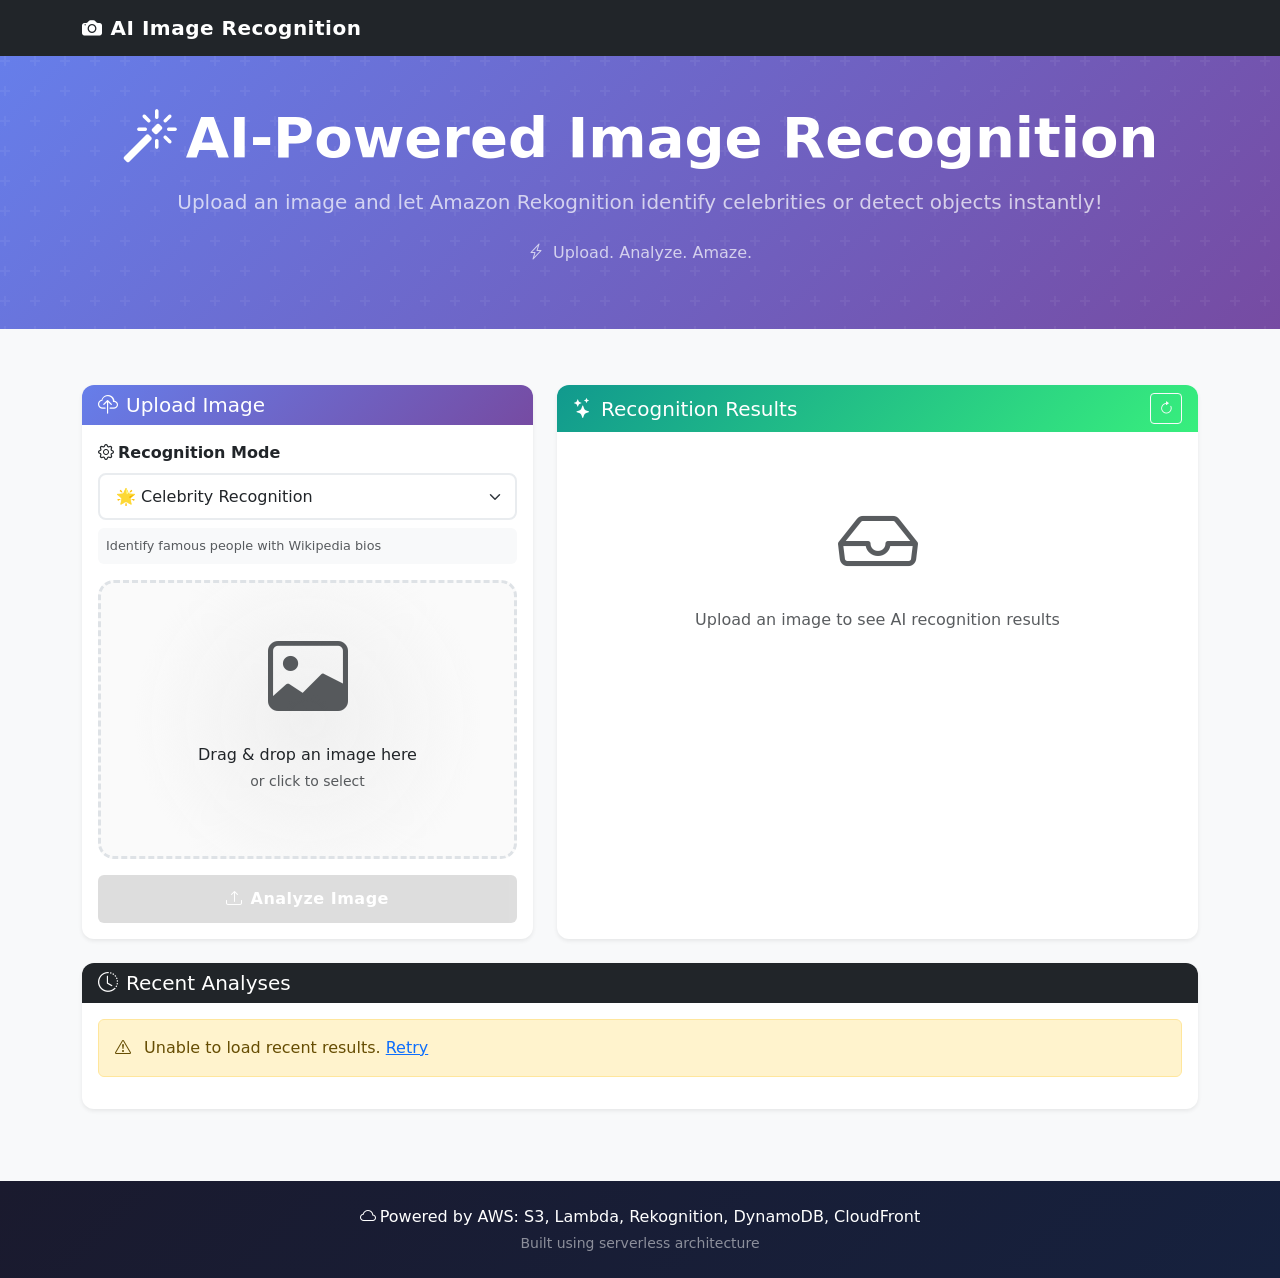
==== website/index.html @ 0dcba311 "Initial commit: Image Recognition App with web UI, dual mode (celebrity/labels), delete functionalit" ====
<!DOCTYPE html>
<html lang="en">
<head>
    <meta charset="UTF-8">
    <meta name="viewport" content="width=device-width, initial-scale=1.0">
    <title>AI Image Recognition</title>
    <link rel="icon" type="image/svg+xml" href="favicon.svg">
    <link href="https://cdn.jsdelivr.net/npm/bootstrap@5.3.0/dist/css/bootstrap.min.css" rel="stylesheet">
    <link href="https://cdn.jsdelivr.net/npm/bootstrap-icons@1.10.0/font/bootstrap-icons.css" rel="stylesheet">
    <link href="styles.css" rel="stylesheet">
</head>
<body>
    <!-- Navigation -->
    <nav class="navbar navbar-expand-lg navbar-dark bg-dark">
        <div class="container">
            <a class="navbar-brand" href="#">
                <i class="bi bi-camera-fill me-2"></i>AI Image Recognition
            </a>
        </div>
    </nav>

    <!-- Hero Section -->
    <section class="hero-section text-center py-5">
        <div class="container">
            <h1 class="display-4 fw-bold mb-3">
                <i class="bi bi-magic me-2"></i>AI-Powered Image Recognition
            </h1>
            <p class="lead text-muted mb-4">
                Upload an image and let Amazon Rekognition identify celebrities or detect objects instantly!
            </p>
            <p class="text-muted">
                <i class="bi bi-lightning-charge me-1"></i>
                Upload. Analyze. Amaze.
            </p>
        </div>
    </section>

    <!-- Main Content -->
    <main class="container py-4">
        <div class="row g-4">
            <!-- Upload Section -->
            <div class="col-lg-5">
                <div class="card shadow-sm h-100">
                    <div class="card-header bg-primary text-white">
                        <h5 class="mb-0"><i class="bi bi-cloud-upload me-2"></i>Upload Image</h5>
                    </div>
                    <div class="card-body">
                        <!-- Mode Selector -->
                        <div class="mb-3">
                            <label for="modeSelect" class="form-label fw-bold">
                                <i class="bi bi-gear me-1"></i>Recognition Mode
                            </label>
                            <select id="modeSelect" class="form-select">
                                <option value="celebrity" selected>🌟 Celebrity Recognition</option>
                                <option value="labels">🏷️ Object & Scene Detection</option>
                            </select>
                            <div class="form-text" id="modeDescription">
                                Identify famous people with Wikipedia bios
                            </div>
                        </div>

                        <!-- Drop Zone -->
                        <div id="dropZone" class="drop-zone mb-3">
                            <i class="bi bi-image display-1 text-muted"></i>
                            <p class="mt-3 mb-1">Drag & drop an image here</p>
                            <p class="text-muted small">or click to select</p>
                            <input type="file" id="fileInput" accept="image/jpeg,image/png" class="d-none">
                        </div>

                        <!-- Preview -->
                        <div id="previewContainer" class="d-none mb-3">
                            <img id="imagePreview" class="img-fluid rounded" alt="Preview">
                            <p id="fileName" class="text-muted small mt-2 mb-0"></p>
                        </div>

                        <!-- Upload Button -->
                        <button id="uploadBtn" class="btn btn-primary w-100" disabled>
                            <i class="bi bi-upload me-2"></i>Analyze Image
                        </button>

                        <!-- Progress -->
                        <div id="progressContainer" class="d-none mt-3">
                            <div class="progress">
                                <div id="progressBar" class="progress-bar progress-bar-striped progress-bar-animated" 
                                     role="progressbar" style="width: 0%"></div>
                            </div>
                            <p id="progressText" class="text-center text-muted small mt-2">Uploading...</p>
                        </div>

                        <!-- Status Messages -->
                        <div id="statusMessage" class="mt-3 d-none"></div>
                    </div>
                </div>
            </div>

            <!-- Results Section -->
            <div class="col-lg-7">
                <div class="card shadow-sm h-100">
                    <div class="card-header bg-success text-white d-flex justify-content-between align-items-center">
                        <h5 class="mb-0"><i class="bi bi-stars me-2"></i>Recognition Results</h5>
                        <button id="refreshBtn" class="btn btn-sm btn-outline-light">
                            <i class="bi bi-arrow-clockwise"></i>
                        </button>
                    </div>
                    <div class="card-body" id="resultsContainer">
                        <div class="text-center text-muted py-5">
                            <i class="bi bi-inbox display-1"></i>
                            <p class="mt-3">Upload an image to see AI recognition results</p>
                        </div>
                    </div>
                </div>
            </div>
        </div>

        <!-- Recent Results -->
        <div class="row mt-4">
            <div class="col-12">
                <div class="card shadow-sm">
                    <div class="card-header bg-dark text-white">
                        <h5 class="mb-0"><i class="bi bi-clock-history me-2"></i>Recent Analyses</h5>
                    </div>
                    <div class="card-body" id="recentResults">
                        <div class="text-center text-muted py-4">
                            <i class="bi bi-hourglass-split display-4"></i>
                            <p class="mt-2">Loading recent results...</p>
                        </div>
                    </div>
                </div>
            </div>
        </div>
    </main>

    <!-- Footer -->
    <footer class="bg-dark text-white py-4 mt-5">
        <div class="container text-center">
            <p class="mb-1">
                <i class="bi bi-cloud me-1"></i>Powered by AWS: S3, Lambda, Rekognition, DynamoDB, CloudFront
            </p>
            <p class="text-white-50 small mb-0">Built using serverless architecture</p>
        </div>
    </footer>

    <script src="https://cdn.jsdelivr.net/npm/bootstrap@5.3.0/dist/js/bootstrap.bundle.min.js"></script>
    <script src="config.js"></script>
    <script src="app.js"></script>
</body>
</html>
---- website/styles.css ----
/* Custom Styles for AI Image Recognition Demo */

:root {
    --primary-gradient: linear-gradient(135deg, #667eea 0%, #764ba2 100%);
    --success-gradient: linear-gradient(135deg, #11998e 0%, #38ef7d 100%);
}

* {
    box-sizing: border-box;
}

body {
    background-color: #f8f9fa;
    min-height: 100vh;
    font-family: 'Segoe UI', system-ui, -apple-system, sans-serif;
}

/* Smooth scrolling */
html {
    scroll-behavior: smooth;
}

/* Better card shadows */
.card {
    border: none;
    border-radius: 12px;
    overflow: hidden;
    transition: transform 0.2s ease, box-shadow 0.2s ease;
}

.card:hover {
    box-shadow: 0 8px 25px rgba(0, 0, 0, 0.1);
}

.card-header {
    border-bottom: none;
    font-weight: 600;
}

/* Hero Section */
.hero-section {
    background: var(--primary-gradient);
    color: white;
    margin-bottom: 2rem;
    position: relative;
    overflow: hidden;
}

/* Subtle animated background pattern */
.hero-section::before {
    content: '';
    position: absolute;
    top: 0;
    left: 0;
    right: 0;
    bottom: 0;
    background: url("data:image/svg+xml,%3Csvg width='60' height='60' viewBox='0 0 60 60' xmlns='http://www.w3.org/2000/svg'%3E%3Cg fill='none' fill-rule='evenodd'%3E%3Cg fill='%23ffffff' fill-opacity='0.05'%3E%3Cpath d='M36 34v-4h-2v4h-4v2h4v4h2v-4h4v-2h-4zm0-30V0h-2v4h-4v2h4v4h2V6h4V4h-4zM6 34v-4H4v4H0v2h4v4h2v-4h4v-2H6zM6 4V0H4v4H0v2h4v4h2V6h4V4H6z'/%3E%3C/g%3E%3C/g%3E%3C/svg%3E");
    animation: float 20s ease-in-out infinite;
}

@keyframes float {
    0%, 100% { transform: translateY(0); }
    50% { transform: translateY(-10px); }
}

.hero-section h1 {
    position: relative;
    z-index: 1;
}

.hero-section p {
    position: relative;
    z-index: 1;
}

.hero-section .lead {
    color: rgba(255, 255, 255, 0.9);
}

.hero-section .text-muted {
    color: rgba(255, 255, 255, 0.7) !important;
}

/* Drop Zone */
.drop-zone {
    border: 3px dashed #dee2e6;
    border-radius: 1rem;
    padding: 3rem 2rem;
    text-align: center;
    cursor: pointer;
    transition: all 0.3s ease;
    background-color: #fafafa;
    background-image: radial-gradient(circle at center, #f0f0f0 0%, transparent 70%);
}

.drop-zone:hover {
    border-color: #667eea;
    background-color: #f0f4ff;
    transform: scale(1.01);
}

.drop-zone.drag-over {
    border-color: #198754;
    background-color: #d1e7dd;
    transform: scale(1.02);
    box-shadow: 0 0 20px rgba(25, 135, 84, 0.2);
}

.drop-zone.has-file {
    border-color: #198754;
    border-style: solid;
}

.drop-zone i {
    transition: transform 0.3s ease;
}

.drop-zone:hover i {
    transform: scale(1.1);
}

/* Image Preview */
#imagePreview {
    max-height: 300px;
    object-fit: contain;
    border: 1px solid #dee2e6;
}

/* Results Cards */
.result-card {
    border-left: 4px solid #198754;
    transition: transform 0.2s ease;
}

.result-card:hover {
    transform: translateX(5px);
}

.result-card.celebrity {
    border-left-color: #ffc107;
}

.result-card.label {
    border-left-color: #0d6efd;
}

.result-card.error {
    border-left-color: #dc3545;
}

/* Confidence Badge */
.confidence-badge {
    font-size: 0.85rem;
    padding: 0.35rem 0.65rem;
}

.confidence-high {
    background-color: #198754;
}

.confidence-medium {
    background-color: #ffc107;
    color: #000;
}

.confidence-low {
    background-color: #dc3545;
}

/* Recent Results Grid */
.recent-item {
    cursor: pointer;
    transition: all 0.3s ease;
    border: 1px solid #dee2e6;
    border-radius: 12px;
    overflow: hidden;
    background: white;
}

.recent-item:hover {
    transform: translateY(-5px);
    box-shadow: 0 8px 25px rgba(0, 0, 0, 0.15);
    border-color: #667eea;
}

.recent-item img {
    height: 120px;
    object-fit: cover;
    transition: transform 0.3s ease;
}

.recent-item:hover img {
    transform: scale(1.05);
}

/* Loading Spinner */
.loading-spinner {
    display: inline-block;
    width: 1rem;
    height: 1rem;
    border: 2px solid #f3f3f3;
    border-top: 2px solid #0d6efd;
    border-radius: 50%;
    animation: spin 1s linear infinite;
}

@keyframes spin {
    0% { transform: rotate(0deg); }
    100% { transform: rotate(360deg); }
}

/* Status Messages */
.status-success {
    background-color: #d1e7dd;
    border-color: #badbcc;
    color: #0f5132;
}

.status-error {
    background-color: #f8d7da;
    border-color: #f5c2c7;
    color: #842029;
}

.status-processing {
    background-color: #cff4fc;
    border-color: #b6effb;
    color: #055160;
}

/* Celebrity Card */
.celebrity-card {
    background: linear-gradient(135deg, #fff9c4 0%, #fff59d 100%);
    border: none;
}

.celebrity-card .card-header {
    background: transparent;
    border-bottom: 1px solid rgba(0, 0, 0, 0.1);
}

/* Biography Text */
.biography-text {
    font-style: italic;
    color: #555;
    border-left: 3px solid #ffc107;
    padding-left: 1rem;
    margin-top: 0.5rem;
}

/* Label Pills */
.label-pill {
    display: inline-block;
    padding: 0.5rem 1rem;
    margin: 0.25rem;
    border-radius: 2rem;
    background-color: #e9ecef;
    font-size: 0.9rem;
    transition: all 0.2s ease;
}

.label-pill:hover {
    background-color: #0d6efd;
    color: white;
}

.label-pill .confidence {
    font-size: 0.75rem;
    opacity: 0.8;
}

/* Responsive Adjustments */
@media (max-width: 768px) {
    .hero-section h1 {
        font-size: 1.75rem;
    }
    
    .drop-zone {
        padding: 2rem 1rem;
    }
    
    .recent-item img {
        height: 80px;
    }
}

/* Animation for new results */
@keyframes slideIn {
    from {
        opacity: 0;
        transform: translateY(-20px);
    }
    to {
        opacity: 1;
        transform: translateY(0);
    }
}

.result-animate {
    animation: slideIn 0.3s ease-out;
}

/* Processing Animation */
.processing-pulse {
    animation: pulse 1.5s ease-in-out infinite;
}

@keyframes pulse {
    0%, 100% { opacity: 1; }
    50% { opacity: 0.5; }
}


/* Delete Button on Thumbnails */
.delete-btn {
    top: 5px;
    right: 5px;
    z-index: 10;
    opacity: 0;
    transition: opacity 0.2s ease;
    padding: 0.25rem 0.5rem;
    font-size: 0.75rem;
}

.recent-item:hover .delete-btn {
    opacity: 1;
}

.delete-btn:hover {
    transform: scale(1.1);
}


/* Button enhancements */
.btn-primary {
    background: var(--primary-gradient);
    border: none;
    padding: 0.75rem 1.5rem;
    font-weight: 600;
    letter-spacing: 0.5px;
    transition: all 0.3s ease;
}

.btn-primary:hover {
    transform: translateY(-2px);
    box-shadow: 0 5px 20px rgba(102, 126, 234, 0.4);
    background: linear-gradient(135deg, #5a6fd6 0%, #6a4190 100%);
}

.btn-primary:disabled {
    background: #ccc;
    transform: none;
    box-shadow: none;
}

/* Navbar enhancement */
.navbar {
    box-shadow: 0 2px 10px rgba(0, 0, 0, 0.1);
}

.navbar-brand {
    font-weight: 700;
    letter-spacing: 0.5px;
}

/* Form select styling */
.form-select {
    border-radius: 8px;
    padding: 0.6rem 1rem;
    border: 2px solid #e9ecef;
    transition: border-color 0.2s ease, box-shadow 0.2s ease;
}

.form-select:focus {
    border-color: #667eea;
    box-shadow: 0 0 0 3px rgba(102, 126, 234, 0.15);
}

/* Footer enhancement */
footer {
    background: linear-gradient(135deg, #1a1a2e 0%, #16213e 100%) !important;
}

/* Tooltip-style info badges */
.info-badge {
    display: inline-flex;
    align-items: center;
    gap: 0.25rem;
    padding: 0.25rem 0.5rem;
    background: rgba(102, 126, 234, 0.1);
    border-radius: 20px;
    font-size: 0.75rem;
    color: #667eea;
}

/* Success state animation */
@keyframes successPop {
    0% { transform: scale(0.8); opacity: 0; }
    50% { transform: scale(1.05); }
    100% { transform: scale(1); opacity: 1; }
}

.success-animate {
    animation: successPop 0.4s ease-out;
}

/* Skeleton loading effect */
.skeleton {
    background: linear-gradient(90deg, #f0f0f0 25%, #e0e0e0 50%, #f0f0f0 75%);
    background-size: 200% 100%;
    animation: shimmer 1.5s infinite;
    border-radius: 4px;
}

@keyframes shimmer {
    0% { background-position: 200% 0; }
    100% { background-position: -200% 0; }
}

/* Image preview enhancement */
#previewContainer {
    position: relative;
}

#imagePreview {
    border-radius: 12px;
    box-shadow: 0 4px 15px rgba(0, 0, 0, 0.1);
}

/* Mode description styling */
#modeDescription {
    font-size: 0.8rem;
    padding: 0.5rem;
    background: #f8f9fa;
    border-radius: 6px;
    margin-top: 0.5rem;
}

/* Card header gradients */
.card-header.bg-primary {
    background: var(--primary-gradient) !important;
}

.card-header.bg-success {
    background: var(--success-gradient) !important;
}

/* Scrollbar styling */
::-webkit-scrollbar {
    width: 8px;
    height: 8px;
}

::-webkit-scrollbar-track {
    background: #f1f1f1;
    border-radius: 4px;
}

::-webkit-scrollbar-thumb {
    background: #c1c1c1;
    border-radius: 4px;
}

::-webkit-scrollbar-thumb:hover {
    background: #a1a1a1;
}
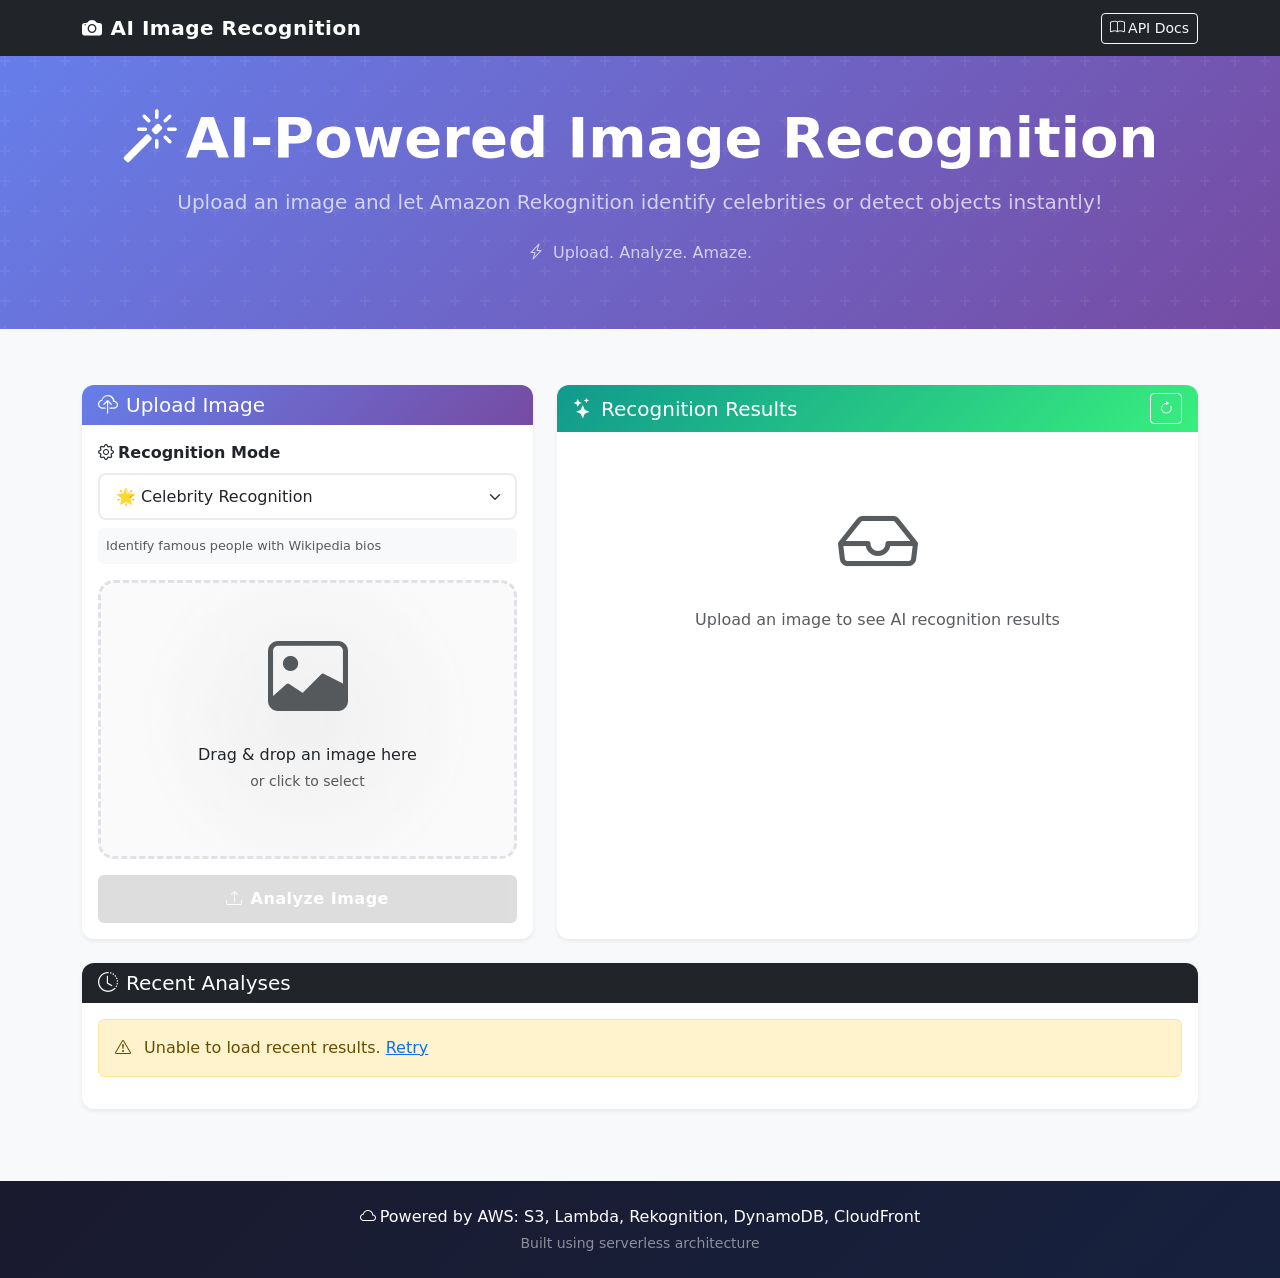
==== commit 03d4ba82: "Add Swagger UI API documentation page with link in navbar" ====
--- a/website/index.html
+++ b/website/index.html
@@ -15,6 +15,9 @@
         <div class="container">
             <a class="navbar-brand" href="#">
                 <i class="bi bi-camera-fill me-2"></i>AI Image Recognition
+            </a>
+            <a href="api-docs.html" class="btn btn-outline-light btn-sm">
+                <i class="bi bi-book me-1"></i>API Docs
             </a>
         </div>
     </nav>
